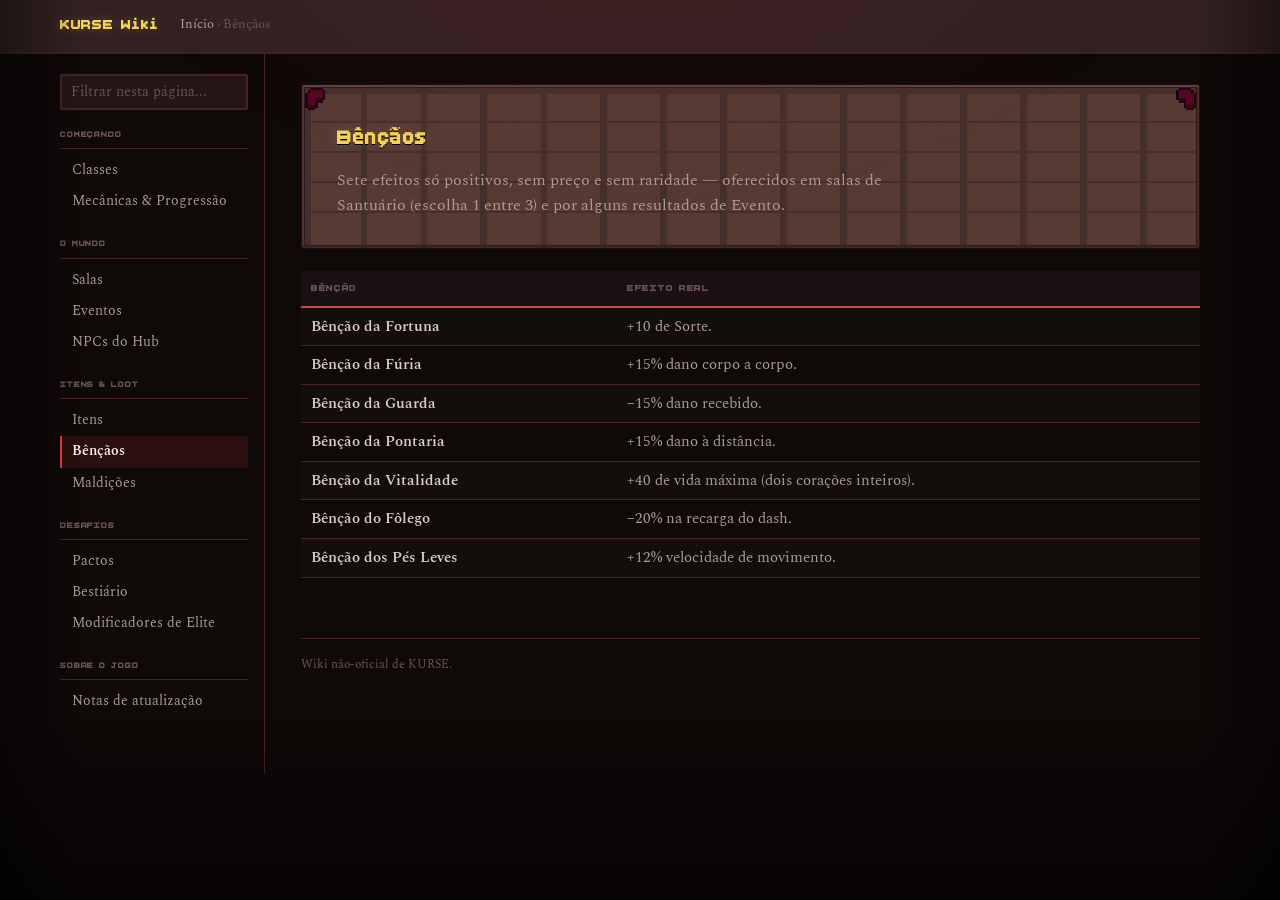
==== bencaos.html @ 907828fc "Publish KURSE wiki Player-facing reference for KURSE: classes, mechanics, rooms, events, items, curs" ====
<!DOCTYPE html>
<html lang="pt-BR">
<head>
<meta charset="UTF-8">
<meta name="viewport" content="width=device-width, initial-scale=1.0">
<title>Bênçãos — KURSE Wiki</title>
<link rel="preconnect" href="https://fonts.googleapis.com">
<link href="https://fonts.googleapis.com/css2?family=Cinzel:wght@500;600;700&family=Spectral:ital,wght@0,400;0,500;0,600;1,400&display=swap" rel="stylesheet">
<link rel="stylesheet" href="style.css">
</head>
<body>
<div id="topbar"><div class="topbar-inner">
  <div class="site-name"><a href="index.html">KURSE Wiki</a></div>
  <nav class="crumbs"><a href="index.html">Início</a> › Bênçãos</nav>
</div></div>

<div id="layout">
  <aside id="sidebar">
    <input id="search" type="text" placeholder="Filtrar nesta página...">
    <div class="nav-group"><div class="nav-group-title">Começando</div><ul>
      <li><a class="nav-link" href="classes.html">Classes</a></li>
      <li><a class="nav-link" href="mecanicas.html">Mecânicas &amp; Progressão</a></li>
    </ul></div>
    <div class="nav-group"><div class="nav-group-title">O Mundo</div><ul>
      <li><a class="nav-link" href="salas.html">Salas</a></li>
      <li><a class="nav-link" href="eventos.html">Eventos</a></li>
      <li><a class="nav-link" href="npcs.html">NPCs do Hub</a></li>
    </ul></div>
    <div class="nav-group"><div class="nav-group-title">Itens &amp; Loot</div><ul>
      <li><a class="nav-link" href="itens.html">Itens</a></li>
      <li><a class="nav-link current" href="bencaos.html">Bênçãos</a></li>
      <li><a class="nav-link" href="maldicoes.html">Maldições</a></li>
    </ul></div>
    <div class="nav-group"><div class="nav-group-title">Desafios</div><ul>
      <li><a class="nav-link" href="pactos.html">Pactos</a></li>
      <li><a class="nav-link" href="bestiario.html">Bestiário</a></li>
      <li><a class="nav-link" href="elites.html">Modificadores de Elite</a></li>
    </ul></div>
    <div class="nav-group"><div class="nav-group-title">Sobre o jogo</div><ul>
      <li><a class="nav-link" href="patch-notes.html">Notas de atualização</a></li>
    </ul></div>
  </aside>

  <article id="article">
    <div class="article-header">
      <h1>Bênçãos</h1>
      <p class="dek">Sete efeitos só positivos, sem preço e sem raridade — oferecidos em salas de Santuário (escolha 1 entre 3) e por alguns resultados de Evento.</p>
    </div>

    <table class="wiki-table">
      <thead><tr><th>Bênção</th><th>Efeito real</th></tr></thead>
      <tbody>
        <tr data-search="fortuna sorte"><td class="name-cell">Bênção da Fortuna</td><td>+10 de Sorte.</td></tr>
        <tr data-search="furia dano corpo a corpo"><td class="name-cell">Bênção da Fúria</td><td>+15% dano corpo a corpo.</td></tr>
        <tr data-search="guarda dano recebido"><td class="name-cell">Bênção da Guarda</td><td>−15% dano recebido.</td></tr>
        <tr data-search="pontaria dano a distancia"><td class="name-cell">Bênção da Pontaria</td><td>+15% dano à distância.</td></tr>
        <tr data-search="vitalidade vida maxima"><td class="name-cell">Bênção da Vitalidade</td><td>+40 de vida máxima (dois corações inteiros).</td></tr>
        <tr data-search="folego dash recarga"><td class="name-cell">Bênção do Fôlego</td><td>−20% na recarga do dash.</td></tr>
        <tr data-search="pes leves velocidade movimento"><td class="name-cell">Bênção dos Pés Leves</td><td>+12% velocidade de movimento.</td></tr>
      </tbody>
    </table>

    <footer class="wiki-footer">Wiki não-oficial de KURSE.</footer>
  </article>
</div>

<script src="script.js"></script>
</body>
</html>
---- style.css ----
@font-face {
  font-family: 'BoldPixels';
  src: url('assets/fonts/BoldPixels.ttf') format('truetype');
  font-display: swap;
}

:root {
  /* Pulled straight from the game's own scenes/ui/kurse_theme.tres */
  --bg: #0f0908;
  --bg-2: #150c0c;
  --panel: #1c1112;
  --panel-2: #241516;
  --border: #4a2226;
  --border-bright: #b8292e;
  --text: #dbccc2;
  --text-dim: #ab9c92;
  --text-faint: #6b5257;
  --accent: #c9484a;
  --accent-bright: #f5383d;
  --caret: #db6b66;

  /* Exact rarity colors from scripts/ui/item_text.gd TIER_COLORS */
  --tier-0: #b9b3a6;
  --tier-1: #7fd08c;
  --tier-2: #c98bdb;
  --tier-3: #f2a65a;
  --tier-4: #f4d35e;

  --curse: #d4708f;
  --blessing: #7fd08c;
  --pact: #b98ce0;
}

* { box-sizing: border-box; }

html { background: var(--bg); }

body {
  margin: 0;
  background: var(--bg);
  color: var(--text);
  font-family: 'Spectral', Georgia, 'Times New Roman', serif;
  font-size: 15.5px;
  line-height: 1.6;
  position: relative;
}

/* Ambient vignette, same visual language as the game's own RoomAtmosphere fallback */
body::before {
  content: "";
  position: fixed;
  inset: 0;
  pointer-events: none;
  z-index: 50;
  background:
    radial-gradient(ellipse 900px 500px at 50% -10%, rgba(184,41,46,0.08), transparent 60%),
    linear-gradient(rgba(0,0,0,0) 80%, rgba(0,0,0,0.55) 100%),
    linear-gradient(90deg, rgba(0,0,0,0.4), transparent 6%, transparent 94%, rgba(0,0,0,0.4));
}

a { color: var(--accent); text-decoration: none; }
a:visited { color: var(--accent); opacity: 0.92; }
a:hover { color: var(--accent-bright); text-decoration: underline; }

code {
  font-family: 'JetBrains Mono', ui-monospace, monospace;
  font-size: 0.88em;
  background: var(--panel-2);
  border: 1px solid var(--border);
  padding: 0 4px;
  border-radius: 2px;
  color: var(--tier-4);
}

h1, h2, .pixel {
  font-family: 'BoldPixels', 'Cinzel', Georgia, serif;
  font-weight: 400;
  letter-spacing: 0.02em;
}

/* ===================== Top bar ===================== */
#topbar {
  background: var(--bg-2);
  border-bottom: 4px solid var(--border);
  border-image: url('assets/ui/bar_empty.png') 4 fill repeat;
  image-rendering: pixelated;
  position: sticky;
  top: 0;
  z-index: 20;
}
#topbar .topbar-inner {
  max-width: 1200px;
  margin: 0 auto;
  padding: 0 20px;
  display: flex;
  align-items: center;
  gap: 22px;
  height: 50px;
}
#topbar .site-name {
  font-family: 'BoldPixels', 'Cinzel', Georgia, serif;
  font-size: 1.15rem;
  letter-spacing: 0.04em;
  color: var(--tier-4);
  flex: none;
  text-shadow: 0 0 10px rgba(244,211,94,0.25);
}
#topbar .site-name a { color: inherit; }
#topbar .site-name a:hover { text-decoration: none; color: #fff2c0; }
#topbar nav.crumbs {
  color: var(--text-faint);
  font-size: 0.84rem;
}
#topbar nav.crumbs a { color: var(--text-dim); }

/* ===================== Layout ===================== */
#layout {
  max-width: 1200px;
  margin: 0 auto;
  display: flex;
  align-items: flex-start;
  position: relative;
  z-index: 1;
}

#sidebar {
  width: 224px;
  flex: none;
  padding: 20px 16px 60px 20px;
  position: sticky;
  top: 50px;
  align-self: flex-start;
  max-height: calc(100vh - 50px);
  overflow-y: auto;
}

#sidebar .nav-group { margin-bottom: 18px; }
#sidebar .nav-group-title {
  font-family: 'BoldPixels', 'Cinzel', Georgia, serif;
  font-size: 0.68rem;
  letter-spacing: 0.08em;
  text-transform: uppercase;
  color: var(--text-faint);
  border-bottom: 1px solid var(--border);
  padding-bottom: 5px;
  margin-bottom: 6px;
}
#sidebar ul { list-style: none; margin: 0; padding: 0; }
#sidebar li { margin: 0; }
#sidebar a.nav-link {
  display: block;
  padding: 4px 8px 4px 10px;
  color: var(--text-dim);
  font-size: 0.9rem;
  border-left: 2px solid transparent;
}
#sidebar a.nav-link:hover { color: var(--text); text-decoration: none; border-left-color: var(--border-bright); background: rgba(184,41,46,0.08); }
#sidebar a.nav-link.current {
  color: #fff0e8;
  border-left-color: var(--accent-bright);
  background: rgba(184,41,46,0.16);
  font-weight: 600;
}

#search {
  display: block;
  width: 100%;
  margin: 0 0 16px;
  padding: 6px 9px;
  background: var(--panel-2);
  border: 2px solid var(--border);
  border-radius: 2px;
  color: var(--text);
  font-family: inherit;
  font-size: 0.85rem;
}
#search:focus { outline: none; border-color: var(--accent); }
#search::placeholder { color: var(--text-faint); }

/* ===================== Article ===================== */
#article {
  flex: 1;
  min-width: 0;
  padding: 30px 40px 100px 36px;
  border-left: 1px solid var(--border);
  position: relative;
  z-index: 1;
}

.article-header {
  position: relative;
  padding: 22px 26px 20px;
  margin: 0 0 22px;
  border: 10px solid var(--border);
  border-image: url('assets/ui/window.png') 12 fill repeat;
  image-rendering: pixelated;
  background: var(--panel);
}
.article-header::before,
.article-header::after {
  content: "";
  position: absolute;
  width: 20px; height: 22px;
  background-size: contain;
  background-repeat: no-repeat;
  image-rendering: pixelated;
  opacity: 0.9;
  pointer-events: none;
}
.article-header::before { top: -6px; left: -6px; background-image: url('assets/ui/orn_tl.png'); }
.article-header::after { top: -6px; right: -6px; background-image: url('assets/ui/orn_tr.png'); }
.article-header h1 {
  font-size: 1.7rem;
  color: var(--tier-4);
  margin: 0 0 8px;
  text-shadow: 0 1px 0 #000, 0 0 14px rgba(244,211,94,0.18);
}
.article-header .dek {
  font-family: 'Spectral', Georgia, serif;
  color: var(--text-dim);
  font-size: 0.98rem;
  line-height: 1.65;
  max-width: 70ch;
  margin: 0;
}

.lede {
  color: var(--text-dim);
  max-width: 72ch;
  margin: 0 0 20px;
}
.lede p { margin: 0 0 12px; }

h2 {
  font-size: 1.3rem;
  color: var(--tier-3);
  margin: 40px 0 14px;
  padding: 6px 0 8px 12px;
  border-bottom: 2px solid var(--border);
  border-left: 4px solid var(--accent);
  background: linear-gradient(90deg, rgba(184,41,46,0.1), transparent 70%);
}
h2:first-child { margin-top: 0; }
h3 {
  font-family: 'BoldPixels', 'Cinzel', Georgia, serif;
  font-size: 0.98rem;
  color: var(--tier-4);
  letter-spacing: 0.02em;
  margin: 26px 0 10px;
}

/* ===================== Infobox ===================== */
.infobox {
  float: right;
  width: 250px;
  margin: 0 0 16px 20px;
  border: 9px solid var(--border);
  border-image: url('assets/ui/panel_tall.png') 10 fill repeat;
  image-rendering: pixelated;
  background: var(--panel);
  font-size: 0.85rem;
}
.infobox .infobox-title {
  font-family: 'BoldPixels', 'Cinzel', Georgia, serif;
  font-size: 0.95rem;
  text-align: center;
  padding: 10px 10px 8px;
  color: var(--tier-4);
}
.infobox .infobox-img {
  padding: 14px;
  text-align: center;
}
.infobox .infobox-img img { width: 72px; height: 72px; object-fit: contain; image-rendering: pixelated; }
.infobox table { width: 100%; border-collapse: collapse; }
.infobox td { padding: 6px 10px; border-top: 1px solid var(--border); vertical-align: top; }
.infobox td.k { color: var(--text-faint); white-space: nowrap; width: 40%; }
.infobox td.v { color: var(--text); text-align: right; }

/* ===================== Data tables ===================== */
table.wiki-table {
  width: 100%;
  border-collapse: collapse;
  margin: 4px 0 30px;
  font-size: 0.92rem;
}
table.wiki-table th {
  text-align: left;
  padding: 8px 10px;
  border-bottom: 2px solid var(--accent);
  background: var(--panel);
  font-family: 'BoldPixels', 'Cinzel', Georgia, serif;
  font-weight: 400;
  font-size: 0.72rem;
  letter-spacing: 0.06em;
  text-transform: uppercase;
  color: var(--text-faint);
  white-space: nowrap;
}
table.wiki-table td {
  padding: 7px 10px;
  border-bottom: 1px solid var(--border);
  vertical-align: middle;
  color: var(--text-dim);
}
table.wiki-table tbody tr:nth-child(odd) td { background: rgba(255,255,255,0.015); }
table.wiki-table tr:hover td { background: rgba(184,41,46,0.09); }
table.wiki-table td.name-cell {
  color: var(--text);
  font-weight: 600;
  white-space: nowrap;
}
table.wiki-table td.icon-cell { width: 38px; padding-right: 4px; }
table.wiki-table .icon-sm {
  width: 30px; height: 30px;
  object-fit: contain;
  image-rendering: pixelated;
  display: block;
  border: 1px solid var(--border);
  background: var(--panel-2);
  border-radius: 2px;
}
table.wiki-table td.tier-cell { white-space: nowrap; font-size: 0.85rem; }
table.wiki-table td.num { text-align: right; font-variant-numeric: tabular-nums; white-space: nowrap; }

.tier-label { font-weight: 600; }
.tier-label.t0 { color: var(--tier-0); }
.tier-label.t1 { color: var(--tier-1); }
.tier-label.t2 { color: var(--tier-2); }
.tier-label.t3 { color: var(--tier-3); }
.tier-label.t4 { color: var(--tier-4); }
.tier-label.curse { color: var(--curse); }
.tier-label.blessing { color: var(--blessing); }
.tier-label.pact { color: var(--pact); }

tr[data-tier="0"] td.name-cell { border-left: 3px solid var(--tier-0); padding-left: 7px; }
tr[data-tier="1"] td.name-cell { border-left: 3px solid var(--tier-1); padding-left: 7px; }
tr[data-tier="2"] td.name-cell { border-left: 3px solid var(--tier-2); padding-left: 7px; }
tr[data-tier="3"] td.name-cell { border-left: 3px solid var(--tier-3); padding-left: 7px; }
tr[data-tier="4"] td.name-cell { border-left: 3px solid var(--tier-4); padding-left: 7px; }

/* Filter pills — styled after the game's own bar_wide/bar_empty button textures */
.filter-row {
  display: flex;
  flex-wrap: wrap;
  gap: 8px;
  margin: 0 0 16px;
  font-size: 0.8rem;
}
.filter-row button {
  font-family: 'BoldPixels', 'Cinzel', Georgia, serif;
  background: var(--panel-2);
  border: 4px solid var(--border);
  border-image: url('assets/ui/bar_empty.png') 4 fill repeat;
  image-rendering: pixelated;
  color: var(--text-dim);
  padding: 5px 14px;
  cursor: pointer;
  letter-spacing: 0.02em;
}
.filter-row button:hover { color: var(--text); }
.filter-row button.active {
  color: #fff0e8;
  border-image: url('assets/ui/bar_wide.png') 4 fill repeat;
}

/* ===================== Definition-list entries ===================== */
dl.entry-list { margin: 0 0 28px; }
dl.entry-list dt {
  font-family: 'BoldPixels', 'Cinzel', Georgia, serif;
  font-size: 1.05rem;
  color: var(--tier-4);
  margin-top: 22px;
  padding-top: 16px;
  border-top: 1px solid var(--border);
}
dl.entry-list dt:first-child { margin-top: 0; padding-top: 0; border-top: none; }
dl.entry-list dt .kicker {
  font-family: 'Spectral', Georgia, serif;
  font-weight: 400;
  font-style: italic;
  font-size: 0.8rem;
  color: var(--text-faint);
  margin-left: 8px;
}
dl.entry-list dd {
  margin: 6px 0 0;
  color: var(--text-dim);
  max-width: 70ch;
}
dl.entry-list dd p { margin: 4px 0; }

/* Choice list (events) */
ul.choice-list { margin: 8px 0 0; padding-left: 0; list-style: none; }
ul.choice-list li {
  padding: 8px 0 8px 14px;
  border-left: 3px solid var(--border);
  margin-bottom: 4px;
}
ul.choice-list .choice-name { color: var(--tier-4); font-weight: 600; font-family: 'BoldPixels', 'Cinzel', Georgia, serif; font-size: 0.92rem; }
ul.choice-list .quote { font-style: italic; color: var(--text-faint); }

/* Class articles */
.class-block { margin-bottom: 36px; padding-bottom: 28px; border-bottom: 1px solid var(--border); }
.class-block:last-child { border-bottom: none; }
.class-block .class-title {
  display: flex;
  align-items: center;
  gap: 14px;
  margin-bottom: 8px;
}
.class-block .class-title img {
  width: 52px; height: 52px;
  image-rendering: pixelated;
  object-fit: contain;
  border: 5px solid var(--border);
  border-image: url('assets/ui/nineslice_dark.png') 6 fill repeat;
  padding: 3px;
}
.class-block h3 { margin: 0; font-size: 1.25rem; }
.class-block .kit-line {
  font-size: 0.86rem;
  color: var(--text-faint);
  margin: 0 0 10px;
  display: flex;
  align-items: center;
  gap: 10px;
  flex-wrap: wrap;
}
.class-block .kit-line .hearts img { width: 15px; height: 13px; image-rendering: pixelated; vertical-align: -2px; margin-right: 1px; }
.class-block ul { padding-left: 20px; }
.class-block li { margin-bottom: 4px; }

/* Section index on home page */
.toc-grid {
  display: grid;
  grid-template-columns: repeat(auto-fill, minmax(220px, 1fr));
  gap: 12px;
  margin: 18px 0 6px;
}
.toc-grid a {
  display: block;
  border: 6px solid var(--border);
  border-image: url('assets/ui/nineslice_dark.png') 6 fill repeat;
  image-rendering: pixelated;
  background: var(--panel);
  padding: 12px 15px;
  color: var(--text);
  transition: border-color 0.1s;
}
.toc-grid a:hover { text-decoration: none; border-color: var(--accent-bright); }
.toc-grid a .toc-title {
  font-family: 'BoldPixels', 'Cinzel', Georgia, serif;
  font-size: 0.92rem;
  color: var(--tier-4);
  display: block;
  margin-bottom: 4px;
}
.toc-grid a .toc-desc {
  font-family: 'Spectral', Georgia, serif;
  font-size: 0.8rem;
  color: var(--text-faint);
  display: block;
  line-height: 1.4;
}

footer.wiki-footer {
  margin-top: 60px;
  padding-top: 16px;
  border-top: 1px solid var(--border);
  color: var(--text-faint);
  font-size: 0.78rem;
}

.note {
  font-size: 0.86rem;
  color: var(--text-faint);
  border-left: 3px solid var(--border);
  padding-left: 10px;
  margin: 14px 0;
}

.hint {
  font-size: 0.82rem;
  font-style: italic;
  color: var(--text-faint);
  font-weight: 400;
}

::selection { background: rgba(184,41,46,0.4); color: #fff; }

#sidebar::-webkit-scrollbar { width: 7px; }
#sidebar::-webkit-scrollbar-thumb { background: var(--border); }

#menu-toggle { display: none; }

@media (max-width: 900px) {
  #layout { flex-direction: column; }
  #sidebar {
    width: 100%;
    position: relative;
    top: 0;
    max-height: none;
    padding: 12px 16px;
    border-bottom: 1px solid var(--border);
    display: none;
  }
  #sidebar.open { display: block; }
  #article { padding: 22px 18px 80px; border-left: none; }
  #menu-toggle {
    display: block;
    background: var(--panel-2);
    border: 2px solid var(--border);
    color: var(--text);
    border-radius: 2px;
    padding: 5px 11px;
    font-size: 0.85rem;
    margin-left: auto;
  }
  .infobox { float: none; width: 100%; margin: 0 0 18px; }
}
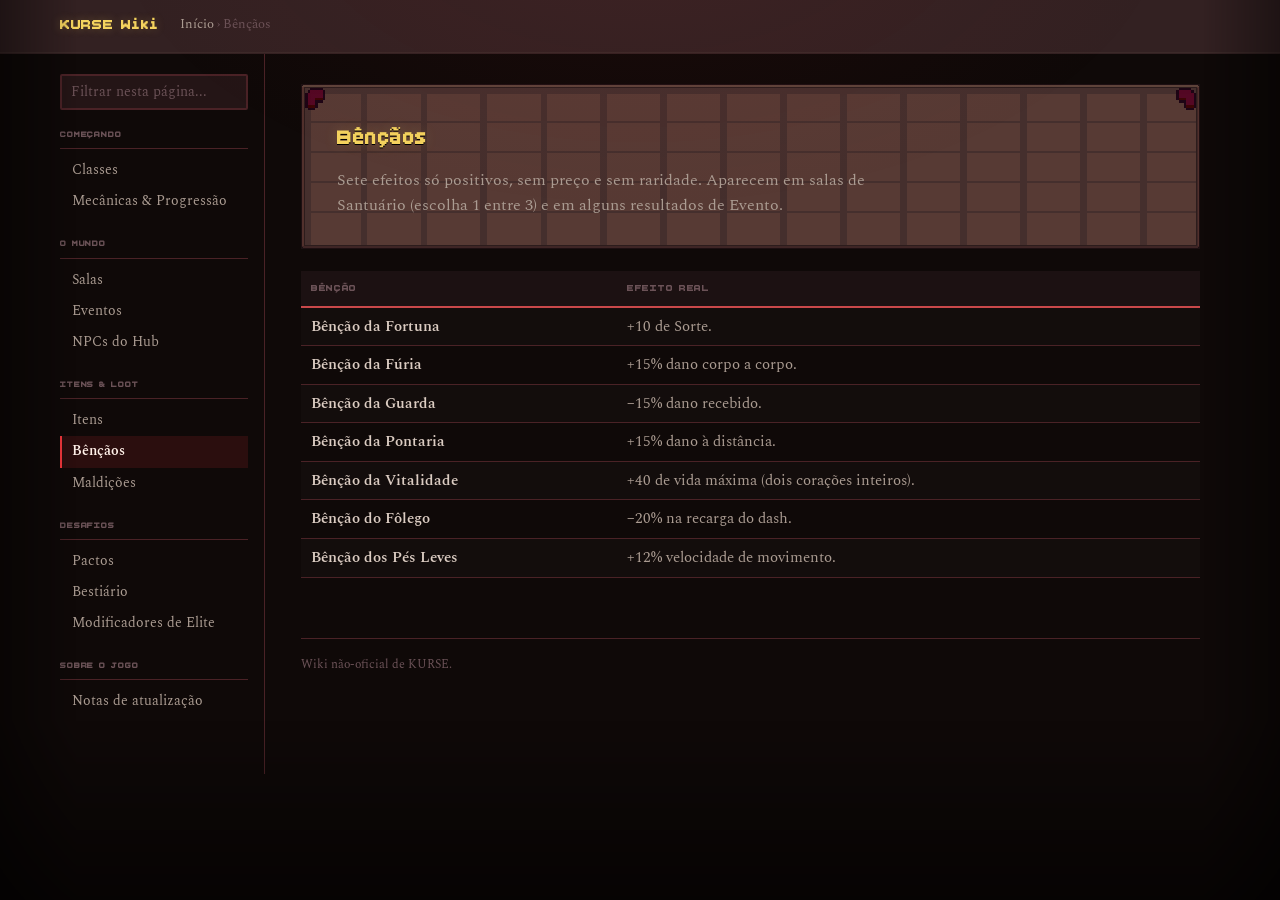
==== commit 6de6ea59: "Document the 8 elite debuffs and tighten wiki prose Elite modifiers page now explains every elite_de" ====
--- a/bencaos.html
+++ b/bencaos.html
@@ -44,7 +44,7 @@
   <article id="article">
     <div class="article-header">
       <h1>Bênçãos</h1>
-      <p class="dek">Sete efeitos só positivos, sem preço e sem raridade — oferecidos em salas de Santuário (escolha 1 entre 3) e por alguns resultados de Evento.</p>
+      <p class="dek">Sete efeitos só positivos, sem preço e sem raridade. Aparecem em salas de Santuário (escolha 1 entre 3) e em alguns resultados de Evento.</p>
     </div>
 
     <table class="wiki-table">
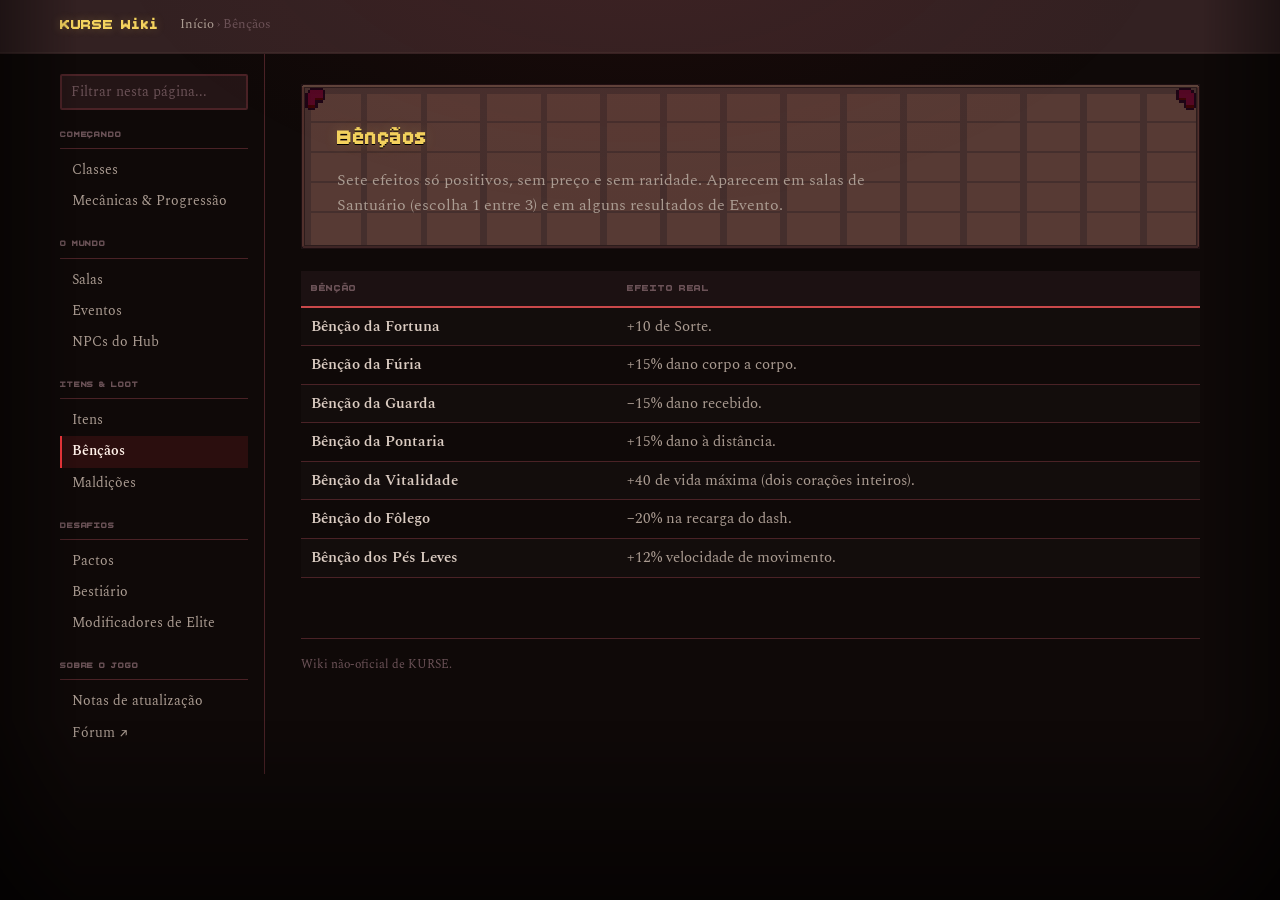
==== commit e7bcf56a: "Link the forum from the wiki sidebar Adds a "Fórum" entry under "Sobre o jogo" on every page, pointi" ====
--- a/bencaos.html
+++ b/bencaos.html
@@ -4,6 +4,10 @@
 <meta charset="UTF-8">
 <meta name="viewport" content="width=device-width, initial-scale=1.0">
 <title>Bênçãos — KURSE Wiki</title>
+<link rel="icon" type="image/png" sizes="32x32" href="assets/favicon/favicon-32.png">
+<link rel="icon" type="image/png" sizes="16x16" href="assets/favicon/favicon-16.png">
+<link rel="apple-touch-icon" href="assets/favicon/apple-touch-icon.png">
+<link rel="shortcut icon" href="assets/favicon/favicon.ico">
 <link rel="preconnect" href="https://fonts.googleapis.com">
 <link href="https://fonts.googleapis.com/css2?family=Cinzel:wght@500;600;700&family=Spectral:ital,wght@0,400;0,500;0,600;1,400&display=swap" rel="stylesheet">
 <link rel="stylesheet" href="style.css">
@@ -38,6 +42,7 @@
     </ul></div>
     <div class="nav-group"><div class="nav-group-title">Sobre o jogo</div><ul>
       <li><a class="nav-link" href="patch-notes.html">Notas de atualização</a></li>
+      <li><a class="nav-link" href="https://kurse-forum.vercel.app/" target="_blank" rel="noopener">Fórum ↗</a></li>
     </ul></div>
   </aside>
 
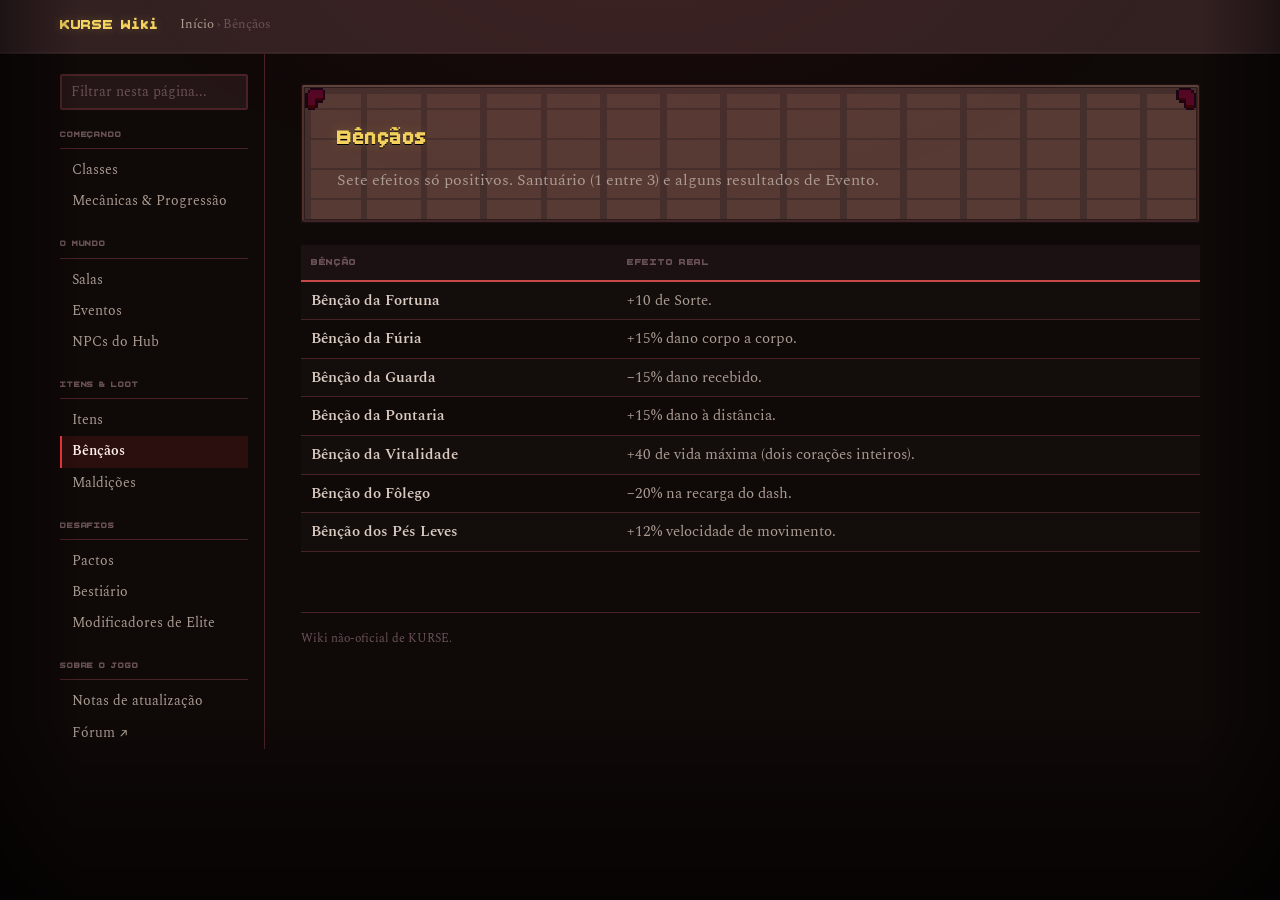
==== commit 22d2a8be: "Rewrite wiki prose in the same plain tone as the in-game guide. EOF  Co-authored-by: Cursor <cursora" ====
--- a/bencaos.html
+++ b/bencaos.html
@@ -16,6 +16,7 @@
 <div id="topbar"><div class="topbar-inner">
   <div class="site-name"><a href="index.html">KURSE Wiki</a></div>
   <nav class="crumbs"><a href="index.html">Início</a> › Bênçãos</nav>
+  <button id="menu-toggle" aria-label="Abrir menu" aria-controls="sidebar">☰ Menu</button>
 </div></div>
 
 <div id="layout">
@@ -49,7 +50,7 @@
   <article id="article">
     <div class="article-header">
       <h1>Bênçãos</h1>
-      <p class="dek">Sete efeitos só positivos, sem preço e sem raridade. Aparecem em salas de Santuário (escolha 1 entre 3) e em alguns resultados de Evento.</p>
+      <p class="dek">Sete efeitos só positivos. Santuário (1 entre 3) e alguns resultados de Evento.</p>
     </div>
 
     <table class="wiki-table">
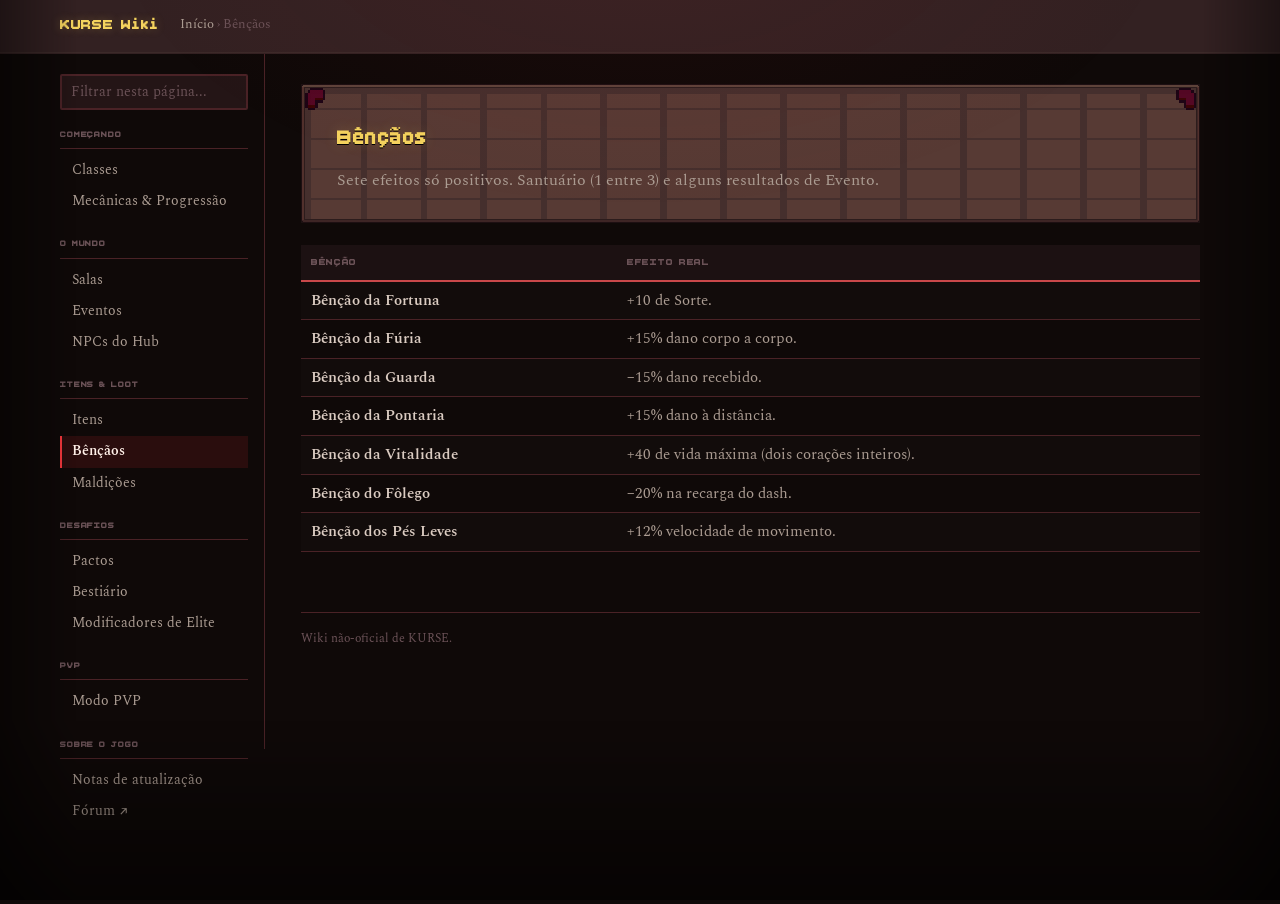
==== commit b4778b84: "Document PVP: new page, patch notes, Ares in NPCs, nav links Adds a dedicated PVP page covering the " ====
--- a/bencaos.html
+++ b/bencaos.html
@@ -41,6 +41,9 @@
       <li><a class="nav-link" href="bestiario.html">Bestiário</a></li>
       <li><a class="nav-link" href="elites.html">Modificadores de Elite</a></li>
     </ul></div>
+    <div class="nav-group"><div class="nav-group-title">PVP</div><ul>
+      <li><a class="nav-link" href="pvp.html">Modo PVP</a></li>
+    </ul></div>
     <div class="nav-group"><div class="nav-group-title">Sobre o jogo</div><ul>
       <li><a class="nav-link" href="patch-notes.html">Notas de atualização</a></li>
       <li><a class="nav-link" href="https://kurse-forum.vercel.app/" target="_blank" rel="noopener">Fórum ↗</a></li>
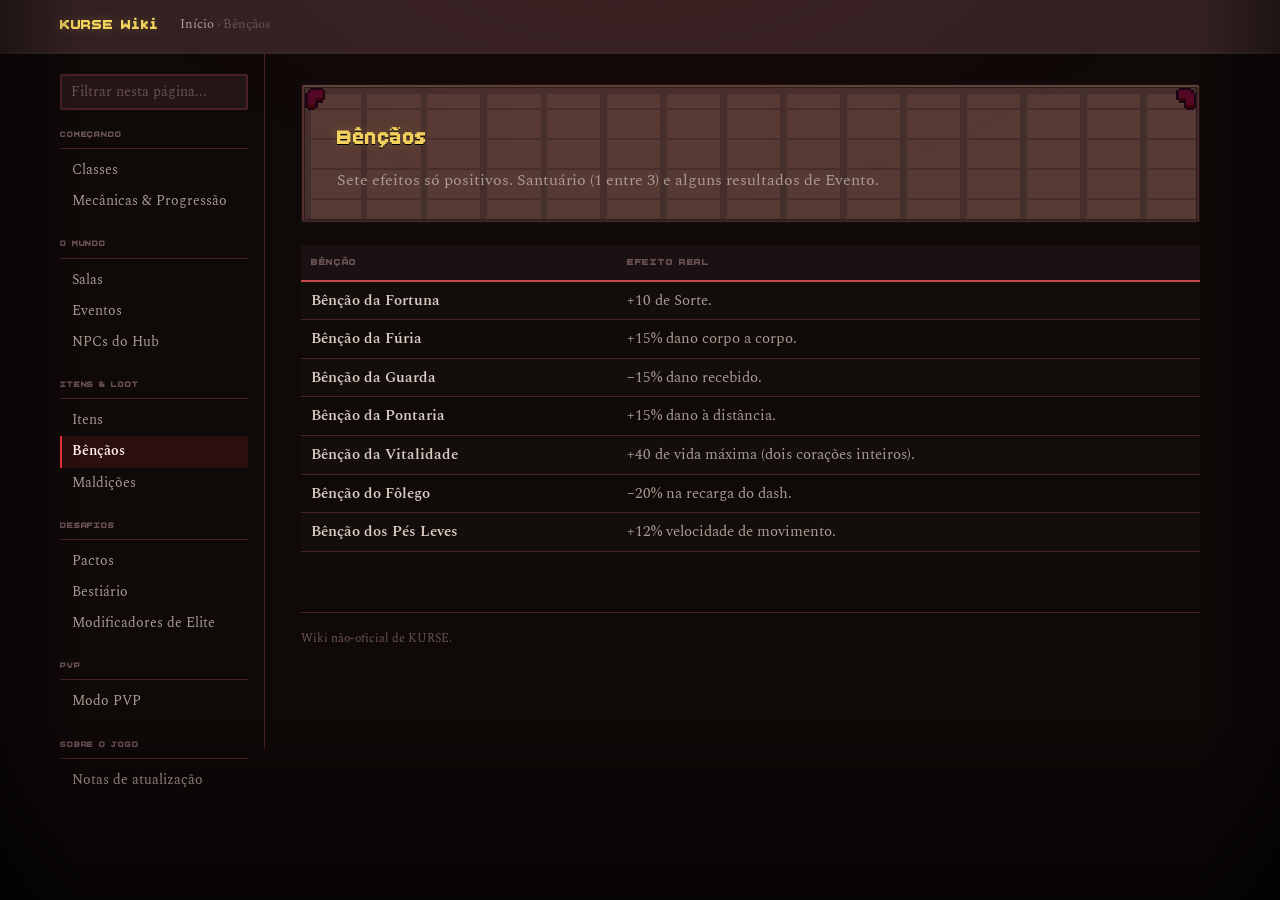
==== commit cecc9a56: "Remove the forum link from the wiki navigation Co-Authored-By: Claude Sonnet 5.5 <noreply@anthropic." ====
--- a/bencaos.html
+++ b/bencaos.html
@@ -46,7 +46,6 @@
     </ul></div>
     <div class="nav-group"><div class="nav-group-title">Sobre o jogo</div><ul>
       <li><a class="nav-link" href="patch-notes.html">Notas de atualização</a></li>
-      <li><a class="nav-link" href="https://kurse-forum.vercel.app/" target="_blank" rel="noopener">Fórum ↗</a></li>
     </ul></div>
   </aside>
 
